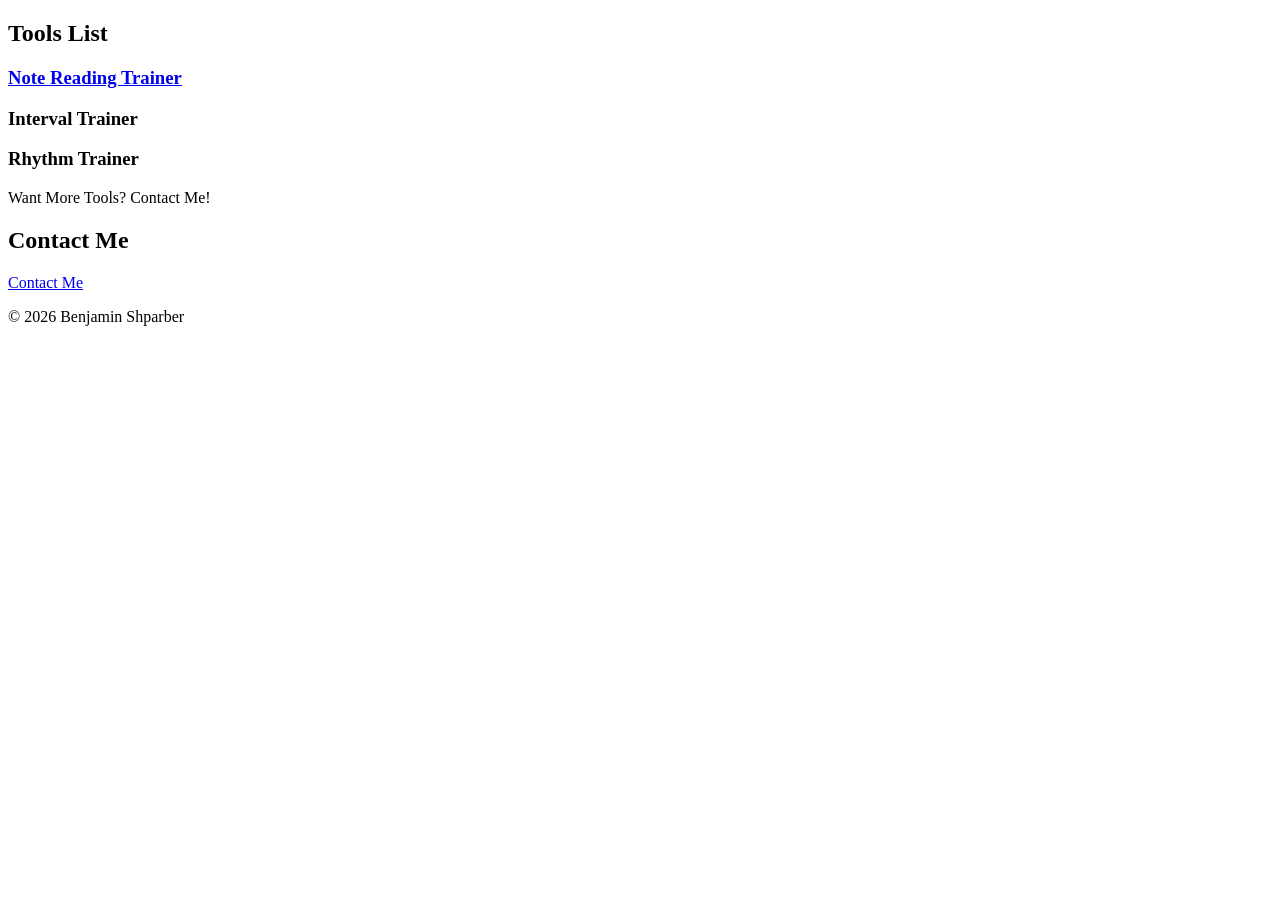
==== index.html @ 5ceecaf3 "First push to clear squiggly line" ====
<!DOCTYPE html>
<html lang="en">
<head>
    <meta charset="UTF-8">
    <meta name="viewport" content="width=device-width, initial-scale=1.0">
    <title> Music Learning Toolbox</title>
    <link rel="stylesheet" href="style.css">
</head>

<body>
    <section class="tools-list">
       
        <h2>Tools List</h2>

        <div class="tools-grid">

            <a href="note-trainer/index.html" class="tools-card">
                <h3>Note Reading Trainer</h3>
            </a>

            <div class="tools-card coming-soon">
                <h3>Interval Trainer</h3>
            </div>

            <div class="tools-card coming-soon">
                <h3>Rhythm Trainer</h3>
            </div>

            <div class="tools-card">
                <p>Want More Tools? Contact Me!</p>
            </div>
        </div>
    </section>

    <section class="contact">
        <h2>Contact Me</h2>
        <a class="contact-button" href="mailto:shparberout@gmail.com">
            Contact Me
        </a>
    </section>

    <footer>
    <p>© 2026 Benjamin Shparber</p> 
    </footer>
</body>
</html>
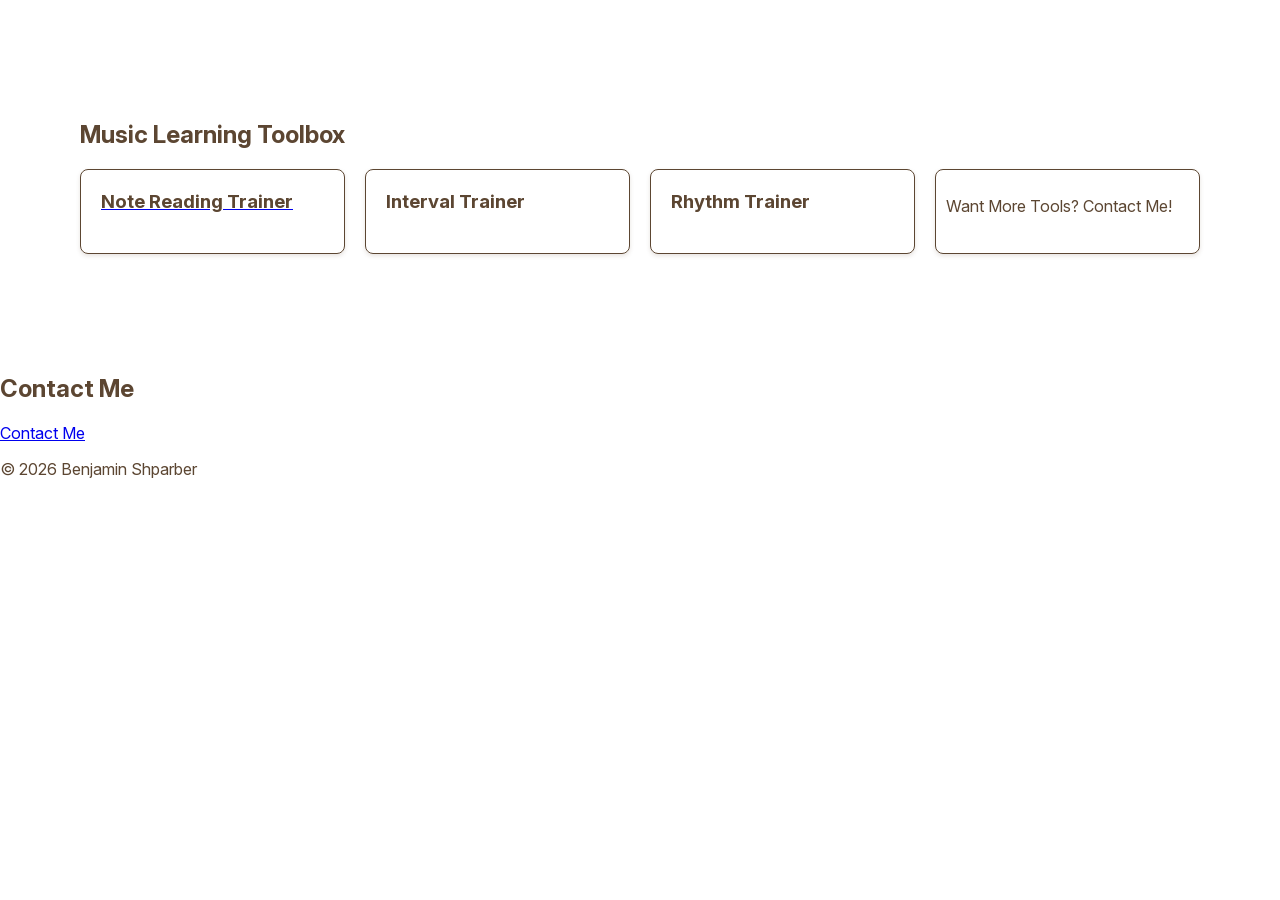
==== commit d88dc3d7: "Updated all styles and reorganized for efficiency" ====
--- a/index.html
+++ b/index.html
@@ -4,18 +4,21 @@
     <meta charset="UTF-8">
     <meta name="viewport" content="width=device-width, initial-scale=1.0">
     <title> Music Learning Toolbox</title>
-    <link rel="stylesheet" href="style.css">
+    <link rel="stylesheet" href="shared/style.css">
 </head>
 
 <body>
     <section class="tools-list">
        
-        <h2>Tools List</h2>
+         <h1>Music Learning Toolbox</h1>
 
         <div class="tools-grid">
 
             <a href="note-trainer/index.html" class="tools-card">
                 <h3>Note Reading Trainer</h3>
+                <div class ="tool-preview">
+                    <img src="note-trainer/preview.png" alt="">
+                </div>
             </a>
 
             <div class="tools-card coming-soon">
--- a/shared/style.css
+++ b/shared/style.css
@@ -0,0 +1,220 @@
+@font-face {
+    font-family: "Bravura";
+    src: url("fonts/Bravura.woff2") format("woff2");
+}
+
+@font-face {
+    font-family: "Inter";
+    src: url("fonts/InterVariable.woff2") format("woff2");
+}
+
+:root {
+    --key-width-by-height: calc(min(26vh, 260px) / 3.3);
+    --key-width-by-viewport: calc(90vw / 7);
+    --key-width: min(var(--key-width-by-height), var(--key-width-by-viewport));
+    --key-height: calc(var(--key-width) * 3.3);
+    --keyboard-width: calc(var(--key-width) * 7);
+    --black-key-width: calc(var(--key-width) * 0.6);
+    --black-key-offset: calc(var(--key-width) * 0.06);
+    
+    --ink: #5c4632;
+    --accent: #c99a3f;
+    --background: #fffdf4;
+   
+    --shadow: 0 2px 4px rgba(92, 70, 50, 0.15);
+    --shadow-hover: 0 4px 8px rgba(92, 70, 50, 0.2);
+    
+    --radius: 8px;
+    --transition: 0.15s ease;
+
+    --hover-life: -2px;
+} 
+
+.tools-list {
+    padding: 100px 80px;
+    background-color: var(--default-background-color);
+}
+
+.tools-list h2{
+    font-family: "Inter", sans-serif;
+    font-size: clamp(50px, 7vw, 70px);
+    margin-top: 0;
+    margin-bottom: 40px;
+}
+
+.tools-grid {
+    display: grid;
+    grid-template-columns: repeat(4, 1fr);
+    gap: 20px;
+}
+
+.tools-card {
+    padding: 10px;
+    border: 1px solid var(--ink);
+    background-color: transparent;
+    overflow: hidden;
+}
+
+.tools-card:hover {
+    border-color: var(--accent)
+}
+
+.tools-card h3 {
+    font-family: "Inter", sans-serif;
+    color: var(--ink);
+    margin: 10px;
+}
+
+button {
+    color: var(--ink);
+    background-color: transparent;
+    border: 1px solid var(--ink);
+    border-radius: var(--radius);
+    box-shadow: var(--shadow);
+    cursor: pointer;
+    transition: transform var(--transition), box-shadow var(--transition);
+}
+
+button:hover {
+    transform: translateY(var(--hover-lift));
+    box-shadow: var(--shadow-hover);
+}
+
+.clef-btn {
+    font-family: "Bravura";
+    width: 50px; 
+    height: clamp(40px, 7vh, 60px);
+    display: flex;
+    align-items: center;
+    justify-content: center;
+}
+
+.clef-btn[data-clef="treble"] .glyph {
+    font-size: clamp(16px, 3.8vh, 25px);
+    transform: translate(0, 0.2em);
+}
+
+.clef-btn[data-clef="bass"] .glyph {
+    font-size: clamp(24px, 6vh, 40px);
+    transform: translate(0, -0.15em);
+}
+
+.clef-btn[data-clef="alto"] .glyph {
+    font-size: clamp(21px, 5.2vh, 35px);
+    transform: translate(0, 0);
+}
+
+.clef-btn:hover, .key:hover {
+    background-color: var(--accent);
+}
+
+.staff-line {
+    stroke: var(--ink);
+}
+
+.note-head {
+    fill: var(--ink);
+}
+
+.clef-glyph {
+    fill: var(--ink);
+}
+
+#keyboard {
+    width: var(--keyboard-width);
+    position: relative;
+    display: flex;
+    justify-content: center;
+}
+
+.key {
+    width: var(--key-width);
+    height: var(--key-height);
+    background-color: transparent;
+    border: 1px solid var(--ink);
+    margin: 0;
+    display: flex;
+    flex-direction: column;
+    justify-content: flex-end;
+    align-items: center;
+    padding-bottom: 16px;
+    color: var(--ink);
+    font-size: clamp(18px, 2vw, 24px);
+    cursor: pointer;
+    transition: background-color 0.15s ease;
+}
+
+.black-key {
+    width: var(--black-key-width);
+    height: calc(var(--key-width) * 2);
+    position: absolute;
+    background-color: var(--ink);
+    top: 0;
+    z-index:1;
+    border-bottom-left-radius: 2.5px;
+    border-bottom-right-radius: 2.5px;
+}
+
+.black-key:nth-of-type(1) {left: calc(var(--key-width) * 1 - var(--black-key-width) / 2 - var(--black-key-offset)); }
+.black-key:nth-of-type(2) {left: calc(var(--key-width) * 2 - var(--black-key-width) / 2 + var(--black-key-offset)); }
+.black-key:nth-of-type(3) {left: calc(var(--key-width) * 4 - var(--black-key-width) / 2 - var(--black-key-offset)); }
+.black-key:nth-of-type(4) {left: calc(var(--key-width) * 5 - var(--black-key-width) / 2); }
+.black-key:nth-of-type(5) {left: calc(var(--key-width) * 6 - var(--black-key-width) / 2 + var(--black-key-offset)); }
+
+body {
+    font-family: "Inter", sans-serif;
+    background-color: var(--default-background-color);
+    color: var(--ink);
+    margin: 0;
+    transition: background-color 0.15s ease;
+}
+
+body.flash-correct {
+    background-color: #00BFA5;
+}
+
+body.flash-wrong {
+    background-color: #FF6F00;
+}
+
+.clef-btn, .key, #keyboard, #namingSystemSelect, .tools-card {
+    border-radius: var(--radius);
+    box-shadow: var(--shadow);
+}
+
+.clef-btn, .key, .tools-card {
+    transition: transform var(--transition), box-shadow var(--transition);
+}
+
+.clef-btn:hover, .key:hover, .tools-card:hover {
+    transform: translateY(var(--hover-lift));
+    box-shadow: var(--shadow-hover);
+}
+
+label, .clef-btn, .key, #namingSystemSelect {
+    letter-spacing: 0.01em;
+}
+
+@keyframes notePopCorrect {
+    0% { transform: scale(1); }
+    50% {transform: scale(1.2); }
+    100% {transform: scale(1); }
+}
+
+@keyframes notePopWrong {
+     0% { transform: scale(1); }
+    50% { transform: scale(0.8); }
+    100% { transform: scale(1); }
+}
+
+.note-head.pop-correct {
+    animation: notePopCorrect 0.3s ease;
+    transform-box: fill-box;
+    transform-origin: center;
+}
+
+.note-head.pop-wrong {
+  animation: notePopWrong 0.3s ease;
+  transform-box: fill-box;
+  transform-origin: center;
+}
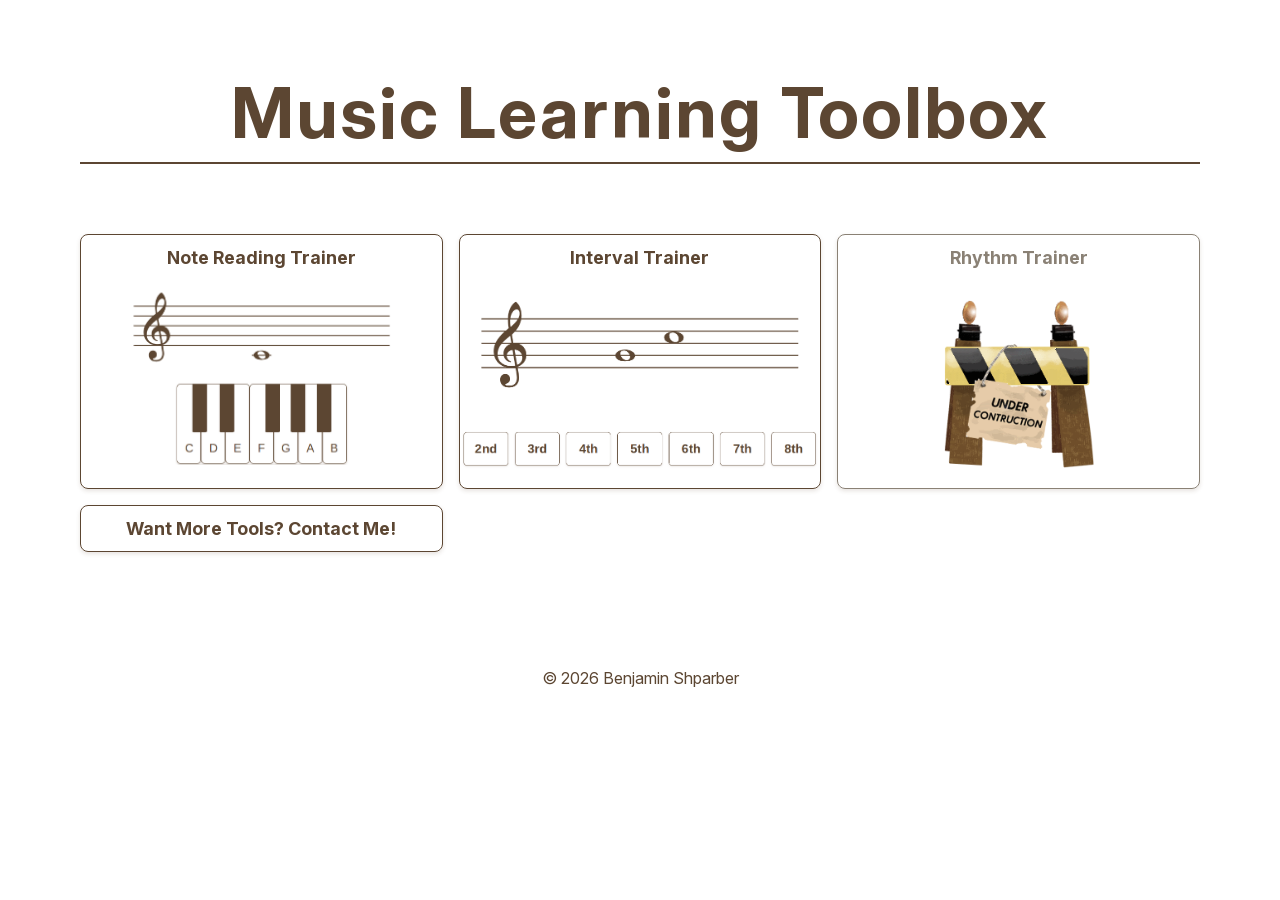
==== commit c62d28f5: "Finished Interval trainer, redid architecture for shared assets" ====
--- a/index.html
+++ b/index.html
@@ -15,31 +15,30 @@
         <div class="tools-grid">
 
             <a href="note-trainer/index.html" class="tools-card">
-                <h3>Note Reading Trainer</h3>
+                <h2>Note Reading Trainer</h3>
                 <div class ="tool-preview">
-                    <img src="note-trainer/preview.png" alt="">
+                    <img src="note-trainer/note-trainer-preview.png" alt="">
                 </div>
             </a>
 
-            <div class="tools-card coming-soon">
-                <h3>Interval Trainer</h3>
+            <a href="interval-trainer/index.html" class="tools-card">
+                <h2>Interval Trainer</h2>
+                <div class ="tool-preview">
+                    <img src="interval-trainer/interval-trainer-preview.png" alt="">
+                </div>
+            </a>
+
+            <div class="tools-card tools-card-coming-soon">
+                <h2>Rhythm Trainer</h2>
+                <div class ="tool-preview">
+                    <img src="Important-Files/Under-Construction.png" alt="Coming Soon!">
+                </div>
             </div>
 
-            <div class="tools-card coming-soon">
-                <h3>Rhythm Trainer</h3>
-            </div>
-
-            <div class="tools-card">
-                <p>Want More Tools? Contact Me!</p>
-            </div>
+            <a class="tools-card" href="mailto:shparberout@gmail.com">
+                <h2>Want More Tools? Contact Me!</h2>
+            </a>
         </div>
-    </section>
-
-    <section class="contact">
-        <h2>Contact Me</h2>
-        <a class="contact-button" href="mailto:shparberout@gmail.com">
-            Contact Me
-        </a>
     </section>
 
     <footer>
--- a/shared/style.css
+++ b/shared/style.css
@@ -32,37 +32,94 @@
 
 .tools-list {
     padding: 100px 80px;
+    text-align: center;
     background-color: var(--default-background-color);
 }
 
-.tools-list h2{
+.tools-list h1{
     font-family: "Inter", sans-serif;
     font-size: clamp(50px, 7vw, 70px);
+    font-weight: 700;
+    color: var(--ink);
+    letter-spacing: 2px;
+    border-bottom: 2px solid var(--ink);
+    padding-bottom: 7px;
     margin-top: 0;
     margin-bottom: 40px;
+    position: relative;
+    top: -30px;
 }
 
 .tools-grid {
     display: grid;
-    grid-template-columns: repeat(4, 1fr);
-    gap: 20px;
+    grid-template-columns: repeat(auto-fit, minmax(280px, 1fr));
+    gap: 16px;
 }
 
 .tools-card {
-    padding: 10px;
+    display: flex;
+    flex-direction: column;
+    align-items: center;
+    text-align: center;
     border: 1px solid var(--ink);
     background-color: transparent;
     overflow: hidden;
+    text-decoration: none;
+    color: var(--ink);
 }
 
 .tools-card:hover {
     border-color: var(--accent)
 }
 
-.tools-card h3 {
+.tools-card h2 {
     font-family: "Inter", sans-serif;
     color: var(--ink);
-    margin: 10px;
+    font-size: clamp(14px, 1.4vw, 20px);
+    margin: 12px;
+}
+
+.tool-preview {
+    width: 100%;
+    overflow: hidden;
+}
+
+.tool-preview img {
+    display: block;
+    width: 100%;
+    height: auto;
+}
+.tools-card-coming-soon .tool-preview {
+    width: 100%;
+    display: flex;
+    justify-content: center;
+    padding: 20px;
+}
+
+.tools-card-coming-soon .tool-preview img {
+    width: 150px;
+    height: auto;
+    filter: grayscale(30%) saturate(70%);
+}
+
+.tools-card-coming-soon {
+    border-color: #8a8175;
+}
+
+.tools-card-coming-soon h2 {
+    color: #8a8175;
+}
+
+.tools-card-coming-soon:hover {
+    border-color: #8a8175;
+}
+
+.contact {
+    text-align: center;
+}
+
+footer {
+    text-align: center;
 }
 
 button {
@@ -106,6 +163,93 @@
 
 .clef-btn:hover, .key:hover {
     background-color: var(--accent);
+}
+
+.slider-track {
+    position: relative;
+    height: 24px;
+    width: clamp(90px, 25vw, 280px);
+}
+
+.slider-track input[type="range"] {
+    -webkit-appearance: none;
+    appearance: none;
+    background: transparent;
+    position: absolute;
+    top: 50%;
+    left: 0;
+    width: 100%;
+    height: 4px;
+    transform: translateY(-50%);
+    margin: 0;
+    pointer-events: none;
+    z-index: 1;
+}
+
+.slider-track input[type="range"]::-webkit-slider-runnable-track {
+    background: transparent;
+    height: 4px;
+}
+
+.slider-track input[type="range"]::-moz-range-track {
+    background:transparent;
+    height: 4px;
+}
+
+.slider-track::before {
+    content: "";
+    position: absolute;
+    top: 50%;
+    left: 0;
+    right: 0;
+    height: 4px;
+    background: #ccc;
+    transform: translateY(-50%);
+    border-radius: 2px;
+    pointer-events: none;
+    z-index: 0;
+}
+
+.slider-track input[type="range"]::-webkit-slider-thumb {
+    -webkit-appearance: none;
+    pointer-events: auto;
+    width: 8px;
+    height: 8px;
+    border-radius: 50%;
+    background: var(--ink);
+    cursor: pointer;
+    margin-top: -2px;
+    transition: transform 0.15s ease;
+}
+
+.slider-track input[type="range"]:active::-webkit-slider-thumb {
+    transform: scale(2.5);
+}
+
+.slider-track input[type="range"]::-moz-range-thumb {
+    pointer-events: auto;
+    width: 8px;
+    height: 8px;
+    border-radius: 50%;
+    background: var(--ink);
+    cursor: pointer;
+    border: none;
+    margin-top: -2px;
+    transition: transform var(--transition);
+}
+
+.slider-track input[type="range"]:active::-moz-range-thumb {
+    transform: scale(2.5);
+}
+
+.slider-fill {
+    position: absolute;
+    top: 50%;
+    height: 4px;
+    background: var(--ink);
+    transform: translateY(-50%);
+    pointer-events: none;
+    border-radius: 2px;
 }
 
 .staff-line {
@@ -177,21 +321,21 @@
     background-color: #FF6F00;
 }
 
-.clef-btn, .key, #keyboard, #namingSystemSelect, .tools-card {
+.clef-btn, .key, #keyboard, #namingSystemSelect, .tools-card, .interval {
     border-radius: var(--radius);
     box-shadow: var(--shadow);
 }
 
-.clef-btn, .key, .tools-card {
+.clef-btn, .key, .tools-card, .interval {
     transition: transform var(--transition), box-shadow var(--transition);
 }
 
-.clef-btn:hover, .key:hover, .tools-card:hover {
+.clef-btn:hover, .key:hover, .tools-card:hover, .interval:hover {
     transform: translateY(var(--hover-lift));
     box-shadow: var(--shadow-hover);
 }
 
-label, .clef-btn, .key, #namingSystemSelect {
+label, .clef-btn, .key, #namingSystemSelect, .interval {
     letter-spacing: 0.01em;
 }
 
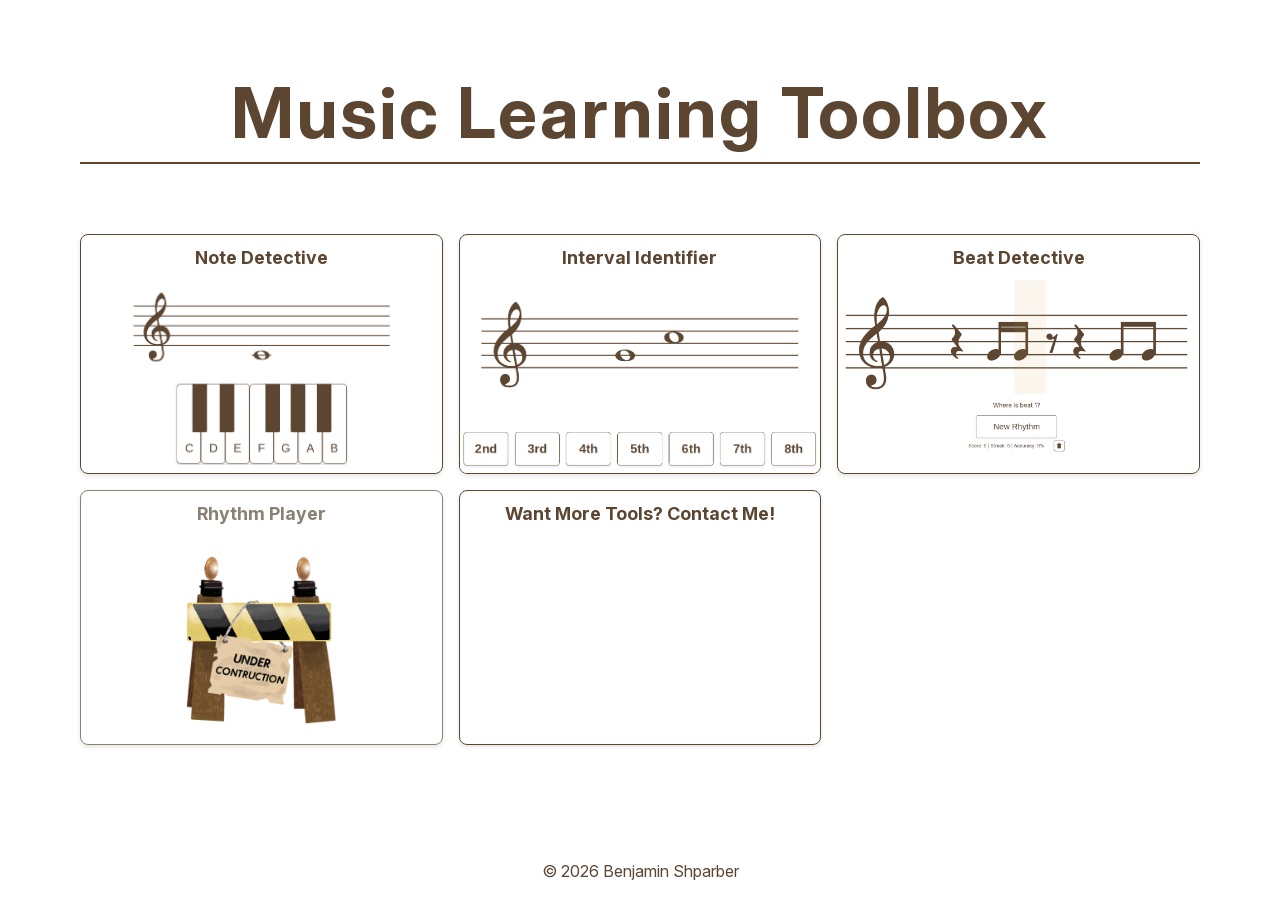
==== commit ffe81351: "Changed names of tools, and added beat detective!" ====
--- a/index.html
+++ b/index.html
@@ -15,21 +15,28 @@
         <div class="tools-grid">
 
             <a href="note-trainer/index.html" class="tools-card">
-                <h2>Note Reading Trainer</h3>
+                <h2>Note Detective</h3>
                 <div class ="tool-preview">
                     <img src="note-trainer/note-trainer-preview.png" alt="">
                 </div>
             </a>
 
             <a href="interval-trainer/index.html" class="tools-card">
-                <h2>Interval Trainer</h2>
+                <h2>Interval Identifier</h2>
                 <div class ="tool-preview">
                     <img src="interval-trainer/interval-trainer-preview.png" alt="">
                 </div>
             </a>
 
+            <a href="rhythm-trainer/index.html" class="tools-card">
+                <h2>Beat Detective</h2>
+                <div class ="tool-preview">
+                    <img src="rhythm-reading/Rhythm-trainer-preview.png" alt="">
+                </div>
+            </a>
+
             <div class="tools-card tools-card-coming-soon">
-                <h2>Rhythm Trainer</h2>
+                <h2>Rhythm Player</h2>
                 <div class ="tool-preview">
                     <img src="Important-Files/Under-Construction.png" alt="Coming Soon!">
                 </div>
--- a/shared/style.css
+++ b/shared/style.css
@@ -27,7 +27,7 @@
     --radius: 8px;
     --transition: 0.15s ease;
 
-    --hover-life: -2px;
+    --hover-lift: -2px;
 } 
 
 .tools-list {
@@ -132,11 +132,6 @@
     transition: transform var(--transition), box-shadow var(--transition);
 }
 
-button:hover {
-    transform: translateY(var(--hover-lift));
-    box-shadow: var(--shadow-hover);
-}
-
 .clef-btn {
     font-family: "Bravura";
     width: 50px; 
@@ -159,10 +154,6 @@
 .clef-btn[data-clef="alto"] .glyph {
     font-size: clamp(21px, 5.2vh, 35px);
     transform: translate(0, 0);
-}
-
-.clef-btn:hover, .key:hover {
-    background-color: var(--accent);
 }
 
 .slider-track {
@@ -260,6 +251,16 @@
     fill: var(--ink);
 }
 
+.note-stem {
+    stroke: var(--ink);
+    stroke-width: 2;
+}
+
+.note-beam{
+    stroke: var(--ink);
+    stroke-width: 3.7;
+}
+
 .clef-glyph {
     fill: var(--ink);
 }
@@ -285,7 +286,6 @@
     color: var(--ink);
     font-size: clamp(18px, 2vw, 24px);
     cursor: pointer;
-    transition: background-color 0.15s ease;
 }
 
 .black-key {
@@ -321,16 +321,74 @@
     background-color: #FF6F00;
 }
 
-.clef-btn, .key, #keyboard, #namingSystemSelect, .tools-card, .interval {
+#topControls, #bottomControls {
+    display: flex;
+    flex-direction: row;
+    justify-content: center;
+    align-items: center;
+    gap: clamp(12px, 3vw, 32px);
+    min-height: 8vh;
+    overflow: visible;
+}
+
+#home-button {
+    width: 36px;
+    height: 36px;
+    flex-shrink: 0;
+    display: flex;
+    align-items: center;
+    justify-content: center;
+    color: var(--ink);
+    background-color: transparent;
+    border: 1px solid var(--ink);
+    cursor: pointer;
+}
+
+.home-icon::before {
+    content: "";
+    position: absolute;
+    left: -4px;
+    top: -7px;
+    width: 0;
+    height: 0;
+    border-left: 10px solid transparent;
+    border-right: 10px solid transparent;
+    border-bottom: 8px solid var(--ink);
+}
+
+.home-icon {
+    position: relative;
+    display: block;
+    width: 12px;
+    height: 12px;
+    background-color: var(--ink);
+    top: 3px;
+}
+
+.clef-btn, .key, #keyboard, #namingSystemSelect, .tools-card, .interval, #home-button, #newRhythmButton {
     border-radius: var(--radius);
     box-shadow: var(--shadow);
 }
 
-.clef-btn, .key, .tools-card, .interval {
-    transition: transform var(--transition), box-shadow var(--transition);
-}
-
-.clef-btn:hover, .key:hover, .tools-card:hover, .interval:hover {
+.clef-btn, .key, .tools-card, .interval, #home-button, #newRhythmButton {
+    transition: transform var(--transition), box-shadow var(--transition), background-color var(--transition);
+}
+
+@media (hover:hover) {
+    .clef-btn:hover, .key:hover, .interval:hover, #home-button:hover, #newRhythmButton:hover {
+        background-color: var(--accent);
+        transform: translateY(var(--hover-lift));
+        box-shadow: var(--shadow-hover);
+    }
+}
+
+.clef-btn:active, .key:active, .interval:active, #home-button:active, #newRhythmButton:active {
+    background-color: var(--accent);
+    transform: translateY(var(--hover-lift));
+    box-shadow: var(--shadow-hover);
+}
+
+.tools-card:hover {
     transform: translateY(var(--hover-lift));
     box-shadow: var(--shadow-hover);
 }
@@ -351,14 +409,15 @@
     100% { transform: scale(1); }
 }
 
-.note-head.pop-correct {
+.note-group.pop-correct {
     animation: notePopCorrect 0.3s ease;
+    transform-origin: center;
+    transform-box: fill-box;  
+}
+
+.note-group.pop-wrong {
+    animation: notePopWrong 0.3s ease;
+    transform-origin: center;
     transform-box: fill-box;
-    transform-origin: center;
-}
-
-.note-head.pop-wrong {
-  animation: notePopWrong 0.3s ease;
-  transform-box: fill-box;
-  transform-origin: center;
-}+}
+
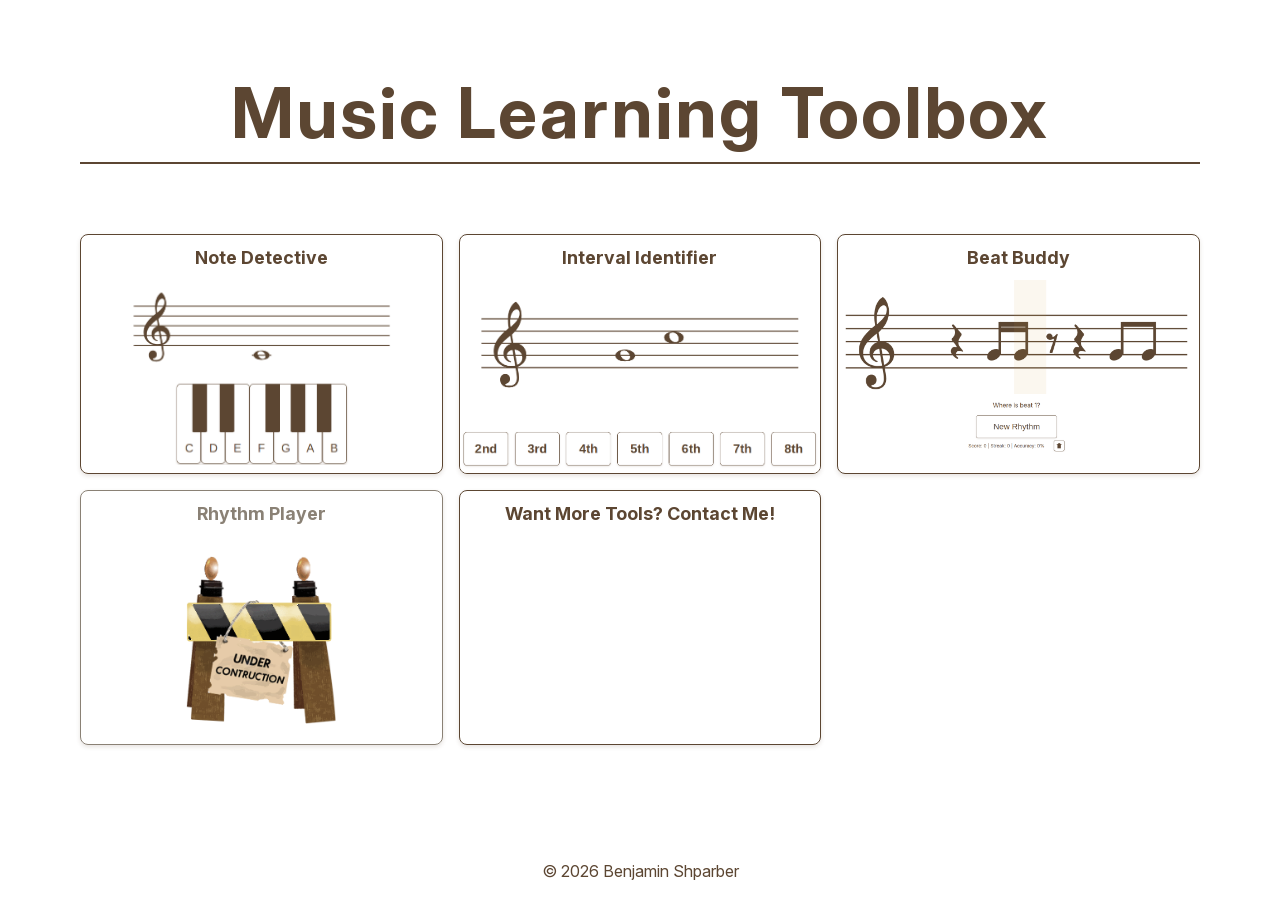
==== commit 8ef50ea1: "Added score functionality to beat buddy (and chang ed name)" ====
--- a/index.html
+++ b/index.html
@@ -28,8 +28,8 @@
                 </div>
             </a>
 
-            <a href="rhythm-trainer/index.html" class="tools-card">
-                <h2>Beat Detective</h2>
+            <a href="rhythm-reading/index.html" class="tools-card">
+                <h2>Beat Buddy</h2>
                 <div class ="tool-preview">
                     <img src="rhythm-reading/Rhythm-trainer-preview.png" alt="">
                 </div>
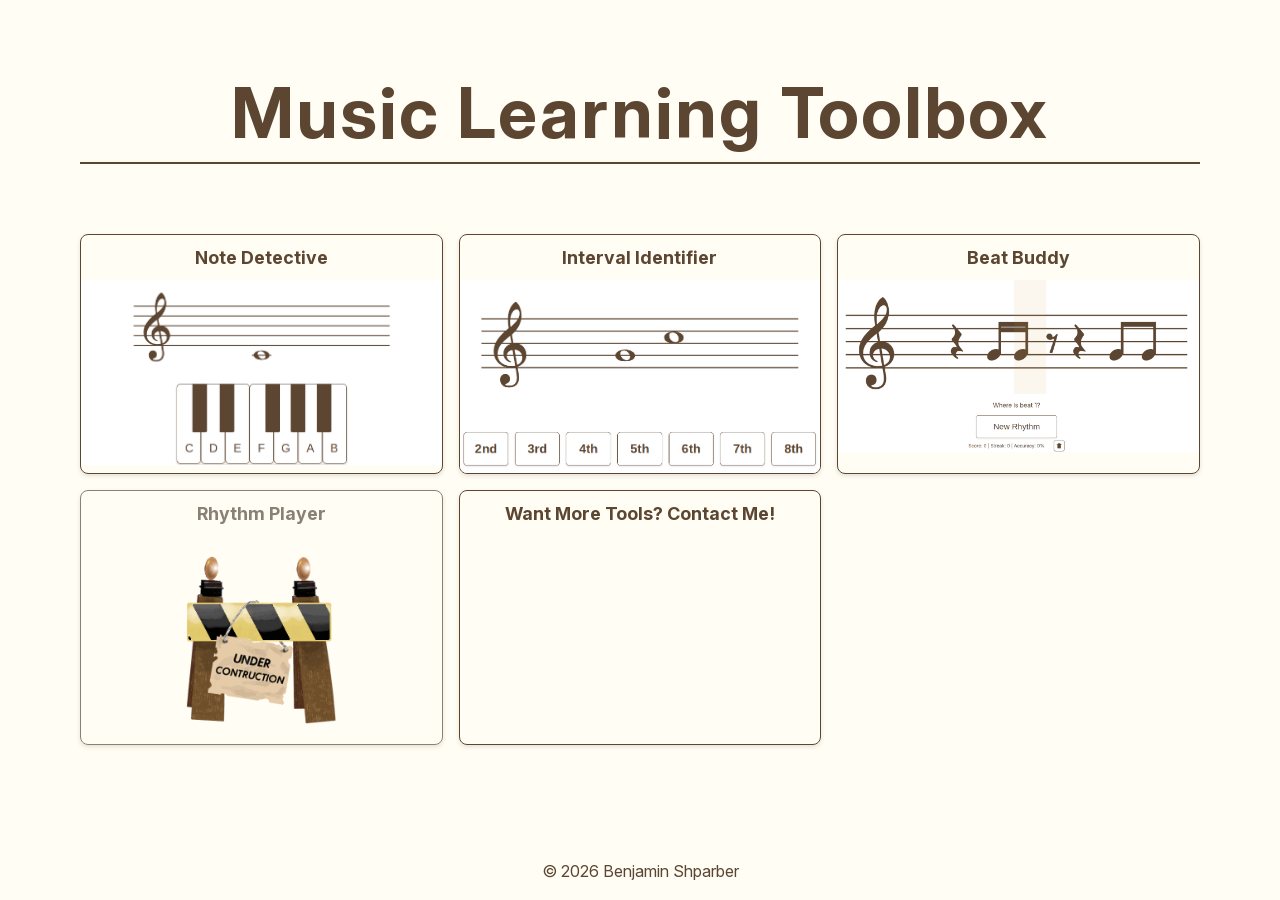
==== commit b7d15c74: "Fixed scrolling and darkmode issues, and added better looking triangles to beat buddy" ====
--- a/index.html
+++ b/index.html
@@ -4,34 +4,35 @@
     <meta charset="UTF-8">
     <meta name="viewport" content="width=device-width, initial-scale=1.0">
     <title> Music Learning Toolbox</title>
-    <link rel="stylesheet" href="shared/style.css">
+    <link rel="stylesheet" href="shared/shared-style.css">
 </head>
 
-<body>
+<body class="home-page">
+    
     <section class="tools-list">
        
          <h1>Music Learning Toolbox</h1>
 
         <div class="tools-grid">
 
-            <a href="note-trainer/index.html" class="tools-card">
+            <a href="note-detective/note-detective.html" class="tools-card">
                 <h2>Note Detective</h3>
                 <div class ="tool-preview">
-                    <img src="note-trainer/note-trainer-preview.png" alt="">
+                    <img src="note-detective/note-detective-preview.png" alt="">
                 </div>
             </a>
 
-            <a href="interval-trainer/index.html" class="tools-card">
+            <a href="interval-identifier/interval-identifier.html" class="tools-card">
                 <h2>Interval Identifier</h2>
                 <div class ="tool-preview">
-                    <img src="interval-trainer/interval-trainer-preview.png" alt="">
+                    <img src="interval-identifier/interval-identifier-preview.png" alt="">
                 </div>
             </a>
 
-            <a href="rhythm-reading/index.html" class="tools-card">
+            <a href="beat-buddy/beat-buddy.html" class="tools-card">
                 <h2>Beat Buddy</h2>
                 <div class ="tool-preview">
-                    <img src="rhythm-reading/Rhythm-trainer-preview.png" alt="">
+                    <img src="beat-buddy/beat-buddy-preview.png" alt="">
                 </div>
             </a>
 
@@ -42,7 +43,7 @@
                 </div>
             </div>
 
-            <a class="tools-card" href="mailto:shparberout@gmail.com">
+            <a class="tools-card" href="mailto:benshparber@gmail.com">
                 <h2>Want More Tools? Contact Me!</h2>
             </a>
         </div>
--- a/shared/shared-style.css
+++ b/shared/shared-style.css
@@ -0,0 +1,513 @@
+@font-face {
+    font-family: "Bravura";
+    src: url("fonts/Bravura.woff2") format("woff2");
+}
+
+@font-face {
+    font-family: "Inter";
+    src: url("fonts/InterVariable.woff2") format("woff2");
+}
+
+:root {
+    color-scheme: only light;
+
+    --key-width-by-height: calc(min(26vh, 260px) / 3.3);
+    --key-width-by-viewport: calc(90vw / 7);
+    --key-width: min(var(--key-width-by-height), var(--key-width-by-viewport));
+    --key-height: calc(var(--key-width) * 3.3);
+    --keyboard-width: calc(var(--key-width) * 7);
+    --black-key-width: calc(var(--key-width) * 0.6);
+    --black-key-offset: calc(var(--key-width) * 0.06);
+    
+    --ink: #5c4632;
+    --accent: #c99a3f;
+    --background: #fffdf4;
+   
+    --shadow: 0 2px 4px rgba(92, 70, 50, 0.15);
+    --shadow-hover: 0 4px 8px rgba(92, 70, 50, 0.2);
+    
+    --radius: 8px;
+    --transition: 0.15s ease;
+    --hover-lift: -2px;
+} 
+
+html, body {
+    margin: 0;
+}
+
+body {
+    width: 100%;
+    height: 100%;
+    overflow: hidden;
+    overscroll-behavior: none;
+    touch-action: none;
+}
+
+html:has(body.home-page) {
+    overflow-y: auto;
+}
+
+body.home-page {
+    height: auto;
+    overflow-y: auto;
+    touch-action: pan-y;
+}
+
+.tools-list {
+    padding: 100px 80px;
+    text-align: center;
+    background-color: var(--background);
+}
+
+.tools-list h1{
+    font-family: "Inter", sans-serif;
+    font-size: clamp(50px, 7vw, 70px);
+    font-weight: 700;
+    color: var(--ink);
+    letter-spacing: 2px;
+    border-bottom: 2px solid var(--ink);
+    padding-bottom: 7px;
+    margin-top: 0;
+    margin-bottom: 40px;
+    position: relative;
+    top: -30px;
+}
+
+.tools-grid {
+    display: grid;
+    grid-template-columns: repeat(auto-fit, minmax(280px, 1fr));
+    gap: 16px;
+}
+
+.tools-card {
+    display: flex;
+    flex-direction: column;
+    align-items: center;
+    text-align: center;
+    border: 1px solid var(--ink);
+    background-color: transparent;
+    overflow: hidden;
+    text-decoration: none;
+    color: var(--ink);
+}
+
+.tools-card:hover {
+    border-color: var(--accent)
+}
+
+.tools-card h2 {
+    font-family: "Inter", sans-serif;
+    color: var(--ink);
+    font-size: clamp(14px, 1.4vw, 20px);
+    margin: 12px;
+}
+
+.tool-preview {
+    width: 100%;
+    overflow: hidden;
+}
+
+.tool-preview img {
+    display: block;
+    width: 100%;
+    height: auto;
+}
+.tools-card-coming-soon .tool-preview {
+    width: 100%;
+    display: flex;
+    justify-content: center;
+    padding: 20px;
+}
+
+.tools-card-coming-soon .tool-preview img {
+    width: 150px;
+    height: auto;
+    filter: grayscale(30%) saturate(70%);
+}
+
+.tools-card-coming-soon {
+    border-color: #8a8175;
+}
+
+.tools-card-coming-soon h2 {
+    color: #8a8175;
+}
+
+.tools-card-coming-soon:hover {
+    border-color: #8a8175;
+}
+
+.contact {
+    text-align: center;
+}
+
+footer {
+    text-align: center;
+}
+
+button {
+    color: var(--ink);
+    background-color: transparent;
+    border: 1px solid var(--ink);
+    border-radius: var(--radius);
+    box-shadow: var(--shadow);
+    cursor: pointer;
+    transition: transform var(--transition), box-shadow var(--transition);
+}
+
+.clef-btn {
+    font-family: "Bravura";
+    width: 50px; 
+    height: clamp(40px, 7vh, 60px);
+    display: flex;
+    align-items: center;
+    justify-content: center;
+}
+
+.clef-btn[data-clef="treble"] .glyph {
+    font-size: clamp(16px, 3.8vh, 25px);
+    transform: translate(0, 0.2em);
+}
+
+.clef-btn[data-clef="bass"] .glyph {
+    font-size: clamp(24px, 6vh, 40px);
+    transform: translate(0, -0.15em);
+}
+
+.clef-btn[data-clef="alto"] .glyph {
+    font-size: clamp(21px, 5.2vh, 35px);
+    transform: translate(0, 0);
+}
+
+
+/* SLIDER */
+
+.slider-track {
+    position: relative;
+    height: 44px;
+    width: clamp(150px, 35vw, 340px);
+    touch-action: none;
+    cursor: pointer;
+}
+
+/* The actual HTML range input */
+
+.slider-track input[type="range"] {
+    -webkit-appearance: none;
+    appearance: none;
+    background: transparent;
+    position: absolute;
+    top: 50%;
+    left: 0;
+    width: 100%;
+    height: 44px;
+    transform: translateY(-50%);
+    margin: 0;
+    pointer-events: none;
+    z-index: 2;
+    cursor: pointer;
+}
+
+/* The unfilled slider track */
+
+.slider-track::before {
+    content: "";
+    position: absolute;
+    top: 50%;
+    left: 0;
+    right: 0;
+    height: 5px;
+    background: #d8cbb5;
+    transform: translateY(-50%);
+    border-radius: 3px;
+    pointer-events: none;
+    z-index: 0;
+}
+
+/* The filled portion of the track */
+
+.slider-fill {
+    position: absolute;
+    top: 50%;
+    left: 0;
+    height: 5px;
+    background: var(--ink);
+    transform: translateY(-50%);
+    pointer-events: none;
+    border-radius: 3px;
+    z-index: 1;
+}
+
+/* WebKit track (Chrome, Safari, etc.) */
+
+.slider-track input[type="range"]::-webkit-slider-runnable-track {
+    background: transparent;
+    height: 5px;
+}
+
+/* Firefox track */
+
+.slider-track input[type="range"]::-moz-range-track {
+    background: transparent;
+    height: 5px;
+}
+
+/* WebKit thumb */
+
+.slider-track input[type="range"]::-webkit-slider-thumb {
+    -webkit-appearance: none;
+    width: 20px;
+    height: 20px;
+    border-radius: 50%;
+    background: var(--ink);
+    margin-top: -7.5px;
+    transition: transform 0.15s ease, box-shadow 0.15s ease;
+}
+
+/* Firefox thumb */
+
+.slider-track input[type="range"]::-moz-range-thumb {
+    width: 20px;
+    height: 20px;
+    border-radius: 50%;
+    background: var(--ink);
+    transition: transform 0.15s ease, box-shadow 0.15s ease;
+}
+
+/* Remove the browser's default focus outline for pointer interaction */
+.slider-track input[type="range"]:focus {
+    outline: none;
+}
+
+/* Show a themed outline when navigating with a keyboard */
+.slider-track input[type="range"]:focus-visible {
+    outline: 2px solid var(--accent);
+    outline-offset: 5px;
+    border-radius: 4px;
+}
+
+/* Active thumb appearance */
+
+.slider-track.is-active input[type="range"]::-webkit-slider-thumb {
+    transform: scale(1.35);
+    box-shadow: 0 0 0 4px rgba(201, 154, 63, 0.25);
+}
+
+.slider-track.is-active input[type="range"]::-moz-range-thumb {
+    transform: scale(1.35);
+    box-shadow: 0 0 0 4px rgba(201, 154, 63, 0.25);
+}
+
+
+.staff-line {
+    stroke: var(--ink);
+}
+
+.note-head {
+    fill: var(--ink);
+}
+
+.note-stem {
+    stroke: var(--ink);
+    stroke-width: 2;
+}
+
+.note-beam{
+    stroke: var(--ink);
+    stroke-width: 3.7;
+}
+
+.clef-glyph {
+    fill: var(--ink);
+}
+
+#keyboard {
+    width: var(--keyboard-width);
+    position: relative;
+    display: flex;
+    justify-content: center;
+}
+
+.key {
+    width: var(--key-width);
+    height: var(--key-height);
+    background-color: transparent;
+    border: 1px solid var(--ink);
+    margin: 0;
+    display: flex;
+    flex-direction: column;
+    justify-content: flex-end;
+    align-items: center;
+    padding-bottom: 16px;
+    color: var(--ink);
+    font-size: clamp(18px, 2vw, 24px);
+    cursor: pointer;
+}
+
+.black-key {
+    width: var(--black-key-width);
+    height: calc(var(--key-width) * 2);
+    position: absolute;
+    background-color: var(--ink);
+    top: 0;
+    z-index:1;
+    border-bottom-left-radius: 2.5px;
+    border-bottom-right-radius: 2.5px;
+}
+
+.black-key:nth-of-type(1) {left: calc(var(--key-width) * 1 - var(--black-key-width) / 2 - var(--black-key-offset)); }
+.black-key:nth-of-type(2) {left: calc(var(--key-width) * 2 - var(--black-key-width) / 2 + var(--black-key-offset)); }
+.black-key:nth-of-type(3) {left: calc(var(--key-width) * 4 - var(--black-key-width) / 2 - var(--black-key-offset)); }
+.black-key:nth-of-type(4) {left: calc(var(--key-width) * 5 - var(--black-key-width) / 2); }
+.black-key:nth-of-type(5) {left: calc(var(--key-width) * 6 - var(--black-key-width) / 2 + var(--black-key-offset)); }
+
+body {
+    font-family: "Inter", sans-serif;
+    background-color: var(--background);
+    color: var(--ink);
+    margin: 0;
+    transition: background-color 0.15s ease;
+}
+
+body.flash-correct {
+    background-color: #00BFA5;
+}
+
+body.flash-wrong {
+    background-color: #FF6F00;
+}
+
+#topControls, #bottomControls {
+    display: flex;
+    flex-direction: row;
+    justify-content: center;
+    align-items: center;
+    gap: clamp(12px, 3vw, 32px);
+    min-height: 8vh;
+    overflow: visible;
+}
+
+.speaker-icon {
+    position: relative;
+    display: block;
+    width: 18px;
+    height: 18px;
+    background-color: var(--ink);
+    clip-path: polygon(0 30%, 30% 30%, 75% 0, 75% 100%, 30% 70%, 0 70%);
+}
+
+#home-button, #speakerButton {
+    width: 36px;
+    height: 36px;
+    flex-shrink: 0;
+    display: flex;
+    align-items: center;
+    justify-content: center;
+    position: relative;
+    color: var(--ink);
+    background-color: transparent;
+    border: 1px solid var(--ink);
+    cursor: pointer;
+}
+
+.home-icon::before {
+    content: "";
+    position: absolute;
+    left: -4px;
+    top: -7px;
+    width: 0;
+    height: 0;
+    border-left: 10px solid transparent;
+    border-right: 10px solid transparent;
+    border-bottom: 8px solid var(--ink);
+}
+
+.home-icon {
+    position: relative;
+    display: block;
+    width: 12px;
+    height: 12px;
+    background-color: var(--ink);
+    top: 3px;
+}
+
+.clef-btn, .key, #keyboard, #namingSystemSelect, .tools-card, .interval, #home-button, #newRhythmButton, #speakerButton {
+    border-radius: var(--radius);
+    box-shadow: var(--shadow);
+}
+
+.clef-btn, .key, .tools-card, .interval, #home-button, #newRhythmButton, #speakerButton {
+    transition: transform var(--transition), box-shadow var(--transition), background-color var(--transition);
+}
+
+@media (hover:hover) {
+    .clef-btn:hover, .key:hover, .interval:hover, #home-button:hover, #newRhythmButton:hover, #speakerButton:hover {
+        background-color: var(--accent);
+        transform: translateY(var(--hover-lift));
+        box-shadow: var(--shadow-hover);
+    }
+}
+
+.clef-btn:active, .key:active, .interval:active, #home-button:active, #newRhythmButton:active, #speakerButton:active {
+    background-color: var(--accent);
+    transform: translateY(var(--hover-lift));
+    box-shadow: var(--shadow-hover);
+}
+
+#speakerButton:has(.speaker-icon.unmuted)::before {
+    content: "";
+    position: absolute;
+    width: 8px;
+    height: 12px;
+    right: 5px;
+    top: 50%;
+    border-right: 2px solid var(--ink);
+    border-radius: 50%;
+    transform: translateY(-50%);
+}
+
+#speakerButton:has(.speaker-icon.muted)::after {
+    content: "";
+    position: absolute;
+    width: 43px;
+    height: 3px;
+    top: 50%;
+    left: 50%;
+    background-color: var(--ink);
+    transform: translate(-50%, -50%) rotate(45deg);
+}
+
+
+
+.tools-card:hover {
+    transform: translateY(var(--hover-lift));
+    box-shadow: var(--shadow-hover);
+}
+
+label, .clef-btn, .key, #namingSystemSelect, .interval {
+    letter-spacing: 0.01em;
+}
+
+@keyframes notePopCorrect {
+    0% { transform: scale(1); }
+    50% {transform: scale(1.2); }
+    100% {transform: scale(1); }
+}
+
+@keyframes notePopWrong {
+     0% { transform: scale(1); }
+    50% { transform: scale(0.8); }
+    100% { transform: scale(1); }
+}
+
+.note-group.pop-correct {
+    animation: notePopCorrect 0.3s ease;
+    transform-origin: center;
+    transform-box: fill-box;  
+}
+
+.note-group.pop-wrong {
+    animation: notePopWrong 0.3s ease;
+    transform-origin: center;
+    transform-box: fill-box;
+}
